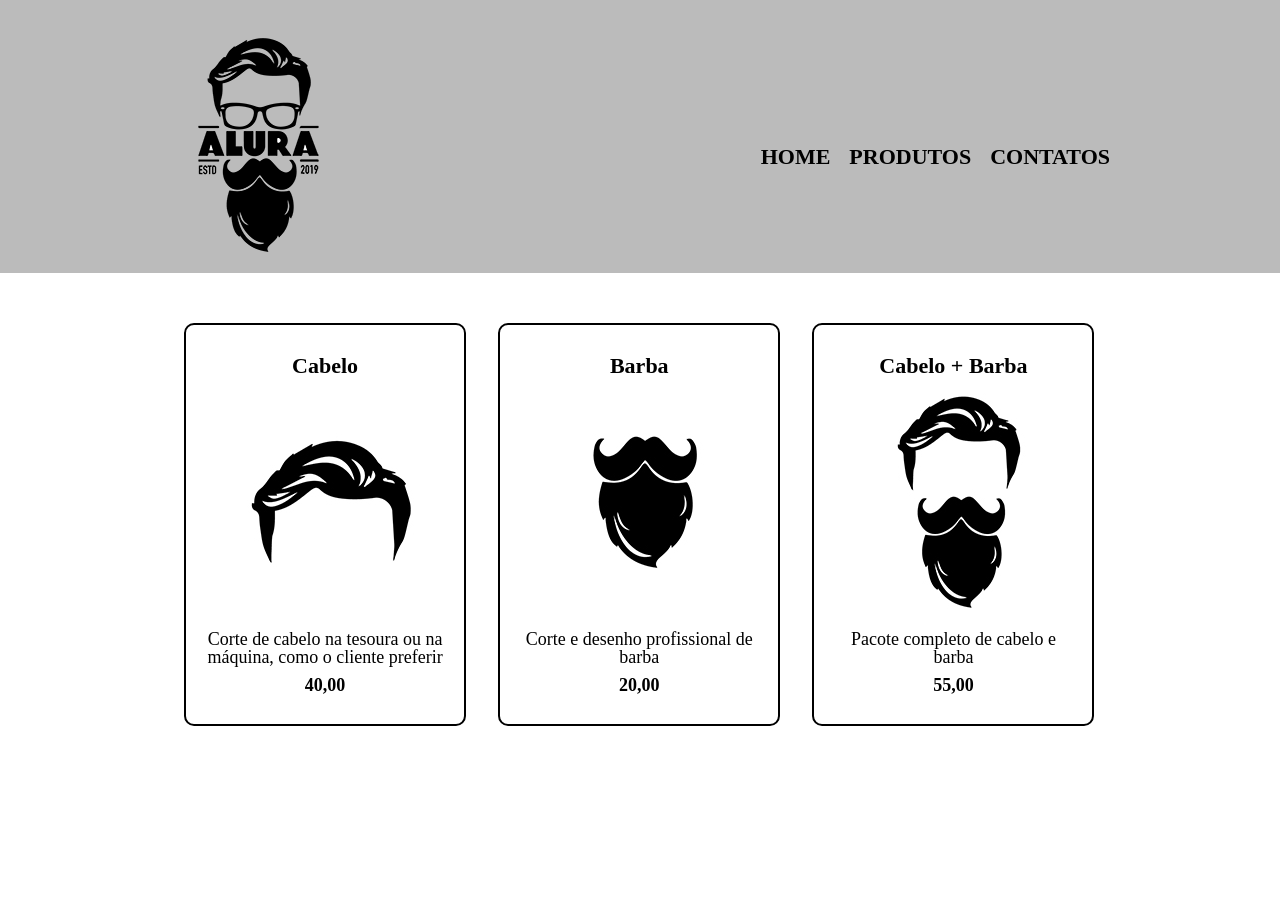
==== produtos.html @ f7a169b3 "barbearia" ====
<!DOCTYPE html>
<html lang="pt-br">

<head>
    <meta charset="UTF-8">
    <meta name="viewport" content="width=device-width, initial-scale=1.0">
    <title>Produtos - Space For Men</title>
    <link rel="stylesheet" href="reset.css">
    <link rel="stylesheet" href="produtos.css">
</head>

<body>
    <header>
        <div class="caixa">

            <h1><img src="./img/logo.png" alt="logo"></h1>
            <nav>
                <ul>

                    <li><a href="index.html">Home</a> </li>
                    <li><a href="produtos.html">Produtos</a> </li>
                    <li><a href="contatos.html">Contatos</a> </li>
                </ul>
        </div>
        </nav>

    </header>

    <main>
        <ul class="produtos">
            <li>
                <h2>Cabelo</h2>
                <img src="./img/cabelo.jpg" alt="cabelo">
                <p class="descricao">Corte de cabelo na tesoura ou na máquina, como o cliente preferir</p>
                <p class="preco">40,00</p>
            </li>

            <li>
                <h2>Barba</h2>
                <img src="./img/barba.jpg" alt="barba">
                <p class="descricao">Corte e desenho profissional de barba</p>
                <p class="preco">20,00</p>
            </li>
            <li>
                <h2>Cabelo + Barba</h2>
                <img src="./img/cabelo+barba.jpg" alt="cabelo=barba">
                <p class="descricao">Pacote completo de cabelo e barba</p>
                <p class="preco">55,00</p>
            </li>
        </ul>

    </main>


    <footer></footer>
</body>

</html>
---- produtos.css ----
header{
    background-color: #bbbbbb;
    padding: 20px 0 0;
}
nav li{
    display: inline;
    margin: 0 0 0 15px;
}

nav a{
    text-transform: uppercase;
    color: #000000;
    font-weight: bold;
    font-size: 22px;
    text-decoration: none;
}
nav a:hover{
    color: #c78c19;
    text-decoration: underline;


}


 .caixa{
width: 940px;
margin: 0 auto;
position: relative;

}
nav{
position: absolute;
top: 126px;
right: 0;
}
.produtos{
  width: 940px;
   margin: 0 auto;
   padding: 50px 0;
}

.produtos li{
    display: inline-block;
   text-align: center;
   width: 30%;
   vertical-align: top;
   margin:0 1.5%;
   padding: 30px 20px;
  box-sizing: border-box;
  border:solid 2px #000000;
  border-radius: 10px;


}
.produtos li:hover{
   border-color: #c78c19;

}







.produtos h2{
    font-size: 22px;
    font-weight: bold;
}

.descricao{
    font-size: 18px;
}
.preco{
    font-size: 18px;
    font-weight: bold;
    margin-top: 10px;
}
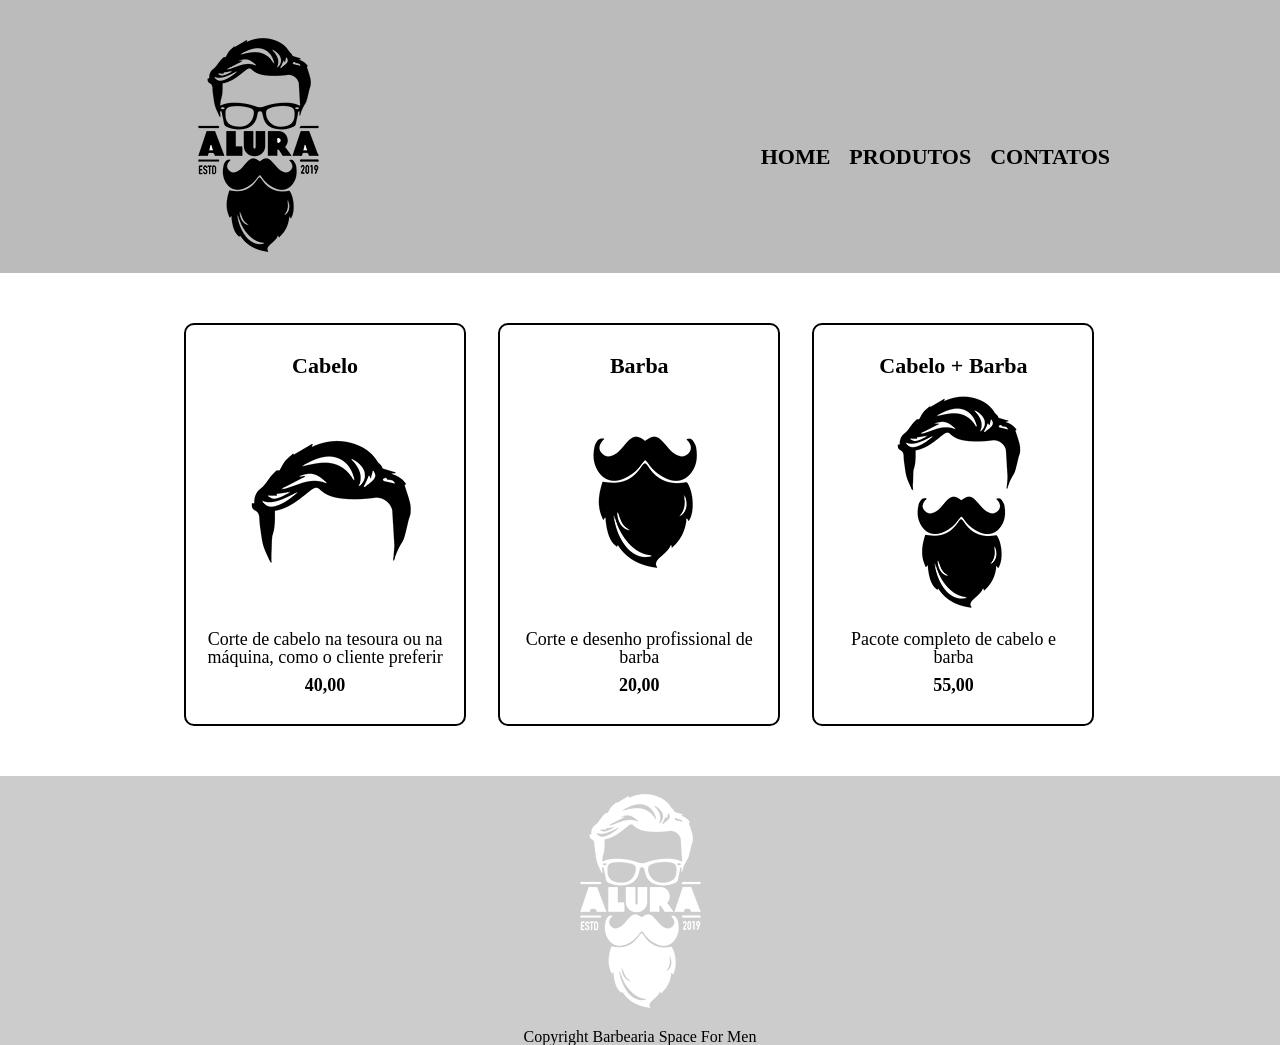
==== commit dac7dd5a: "atualização aula 10/08/26" ====
--- a/produtos.html
+++ b/produtos.html
@@ -52,7 +52,10 @@
     </main>
 
 
-    <footer></footer>
+    <footer>
+        <img src="./img/logo-branco.png" alt="logo-branco">
+        <p>Copyright Barbearia Space For Men</p>
+    </footer>
 </body>
 
 </html>
--- a/produtos.css
+++ b/produtos.css
@@ -56,9 +56,14 @@
    border-color: #c78c19;
 
 }
+.produtos li:active{
+   border-color: #088c19;
 
-
-
+}
+.produtos li:hover h2{
+  font-size: 34px;
+  
+}
 
 
 
@@ -76,3 +81,7 @@
     font-weight: bold;
     margin-top: 10px;
 }
+footer{
+    background-color: #cccccc;
+    text-align: center;
+}
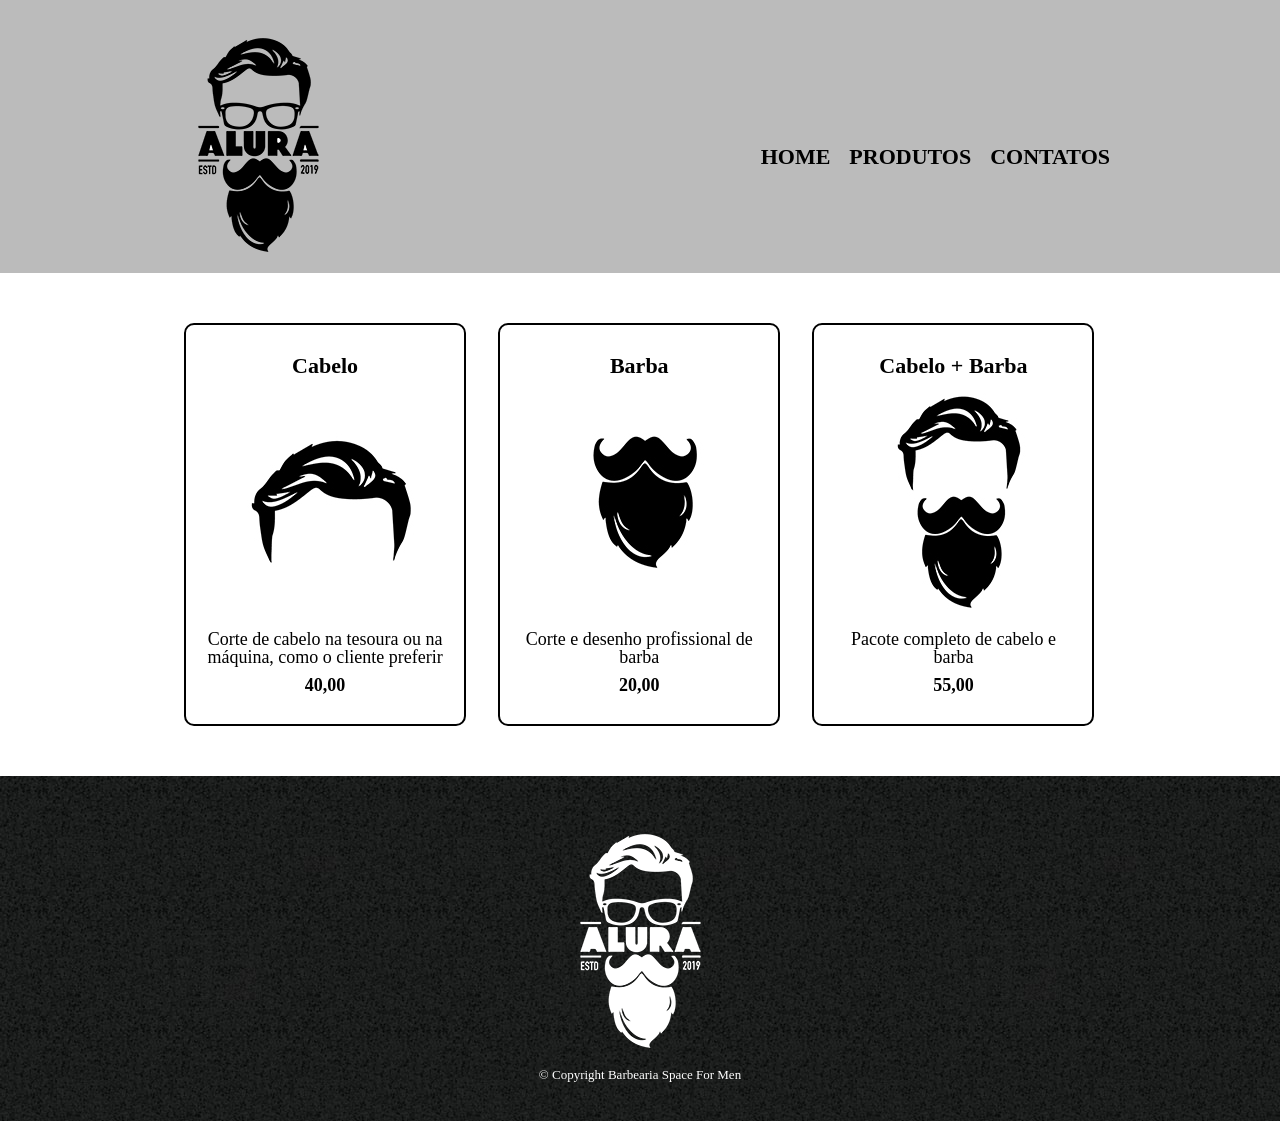
==== commit 267e3c82: "atualização da aula" ====
--- a/produtos.html
+++ b/produtos.html
@@ -54,8 +54,9 @@
 
     <footer>
         <img src="./img/logo-branco.png" alt="logo-branco">
-        <p>Copyright Barbearia Space For Men</p>
+        <p class="copy">&copy; Copyright Barbearia Space For Men</p>
     </footer>
+
 </body>
 
 </html>
--- a/produtos.css
+++ b/produtos.css
@@ -2,6 +2,18 @@
     background-color: #bbbbbb;
     padding: 20px 0 0;
 }
+.caixa{
+width: 940px;
+margin: 0 auto;
+position: relative;
+}
+nav{
+position: absolute;
+top: 126px;
+right: 0;
+}
+
+
 nav li{
     display: inline;
     margin: 0 0 0 15px;
@@ -20,25 +32,11 @@
 
 
 }
-
-
- .caixa{
-width: 940px;
-margin: 0 auto;
-position: relative;
-
-}
-nav{
-position: absolute;
-top: 126px;
-right: 0;
-}
 .produtos{
   width: 940px;
    margin: 0 auto;
    padding: 50px 0;
 }
-
 .produtos li{
     display: inline-block;
    text-align: center;
@@ -64,10 +62,6 @@
   font-size: 34px;
   
 }
-
-
-
-
 .produtos h2{
     font-size: 22px;
     font-weight: bold;
@@ -82,6 +76,9 @@
     margin-top: 10px;
 }
 footer{
-    background-color: #cccccc;
     text-align: center;
-}+    background-image: url(./img/bg.jpg);
+    color: white;
+    padding: 40px 0;
+    font-size: 13px;
+}
